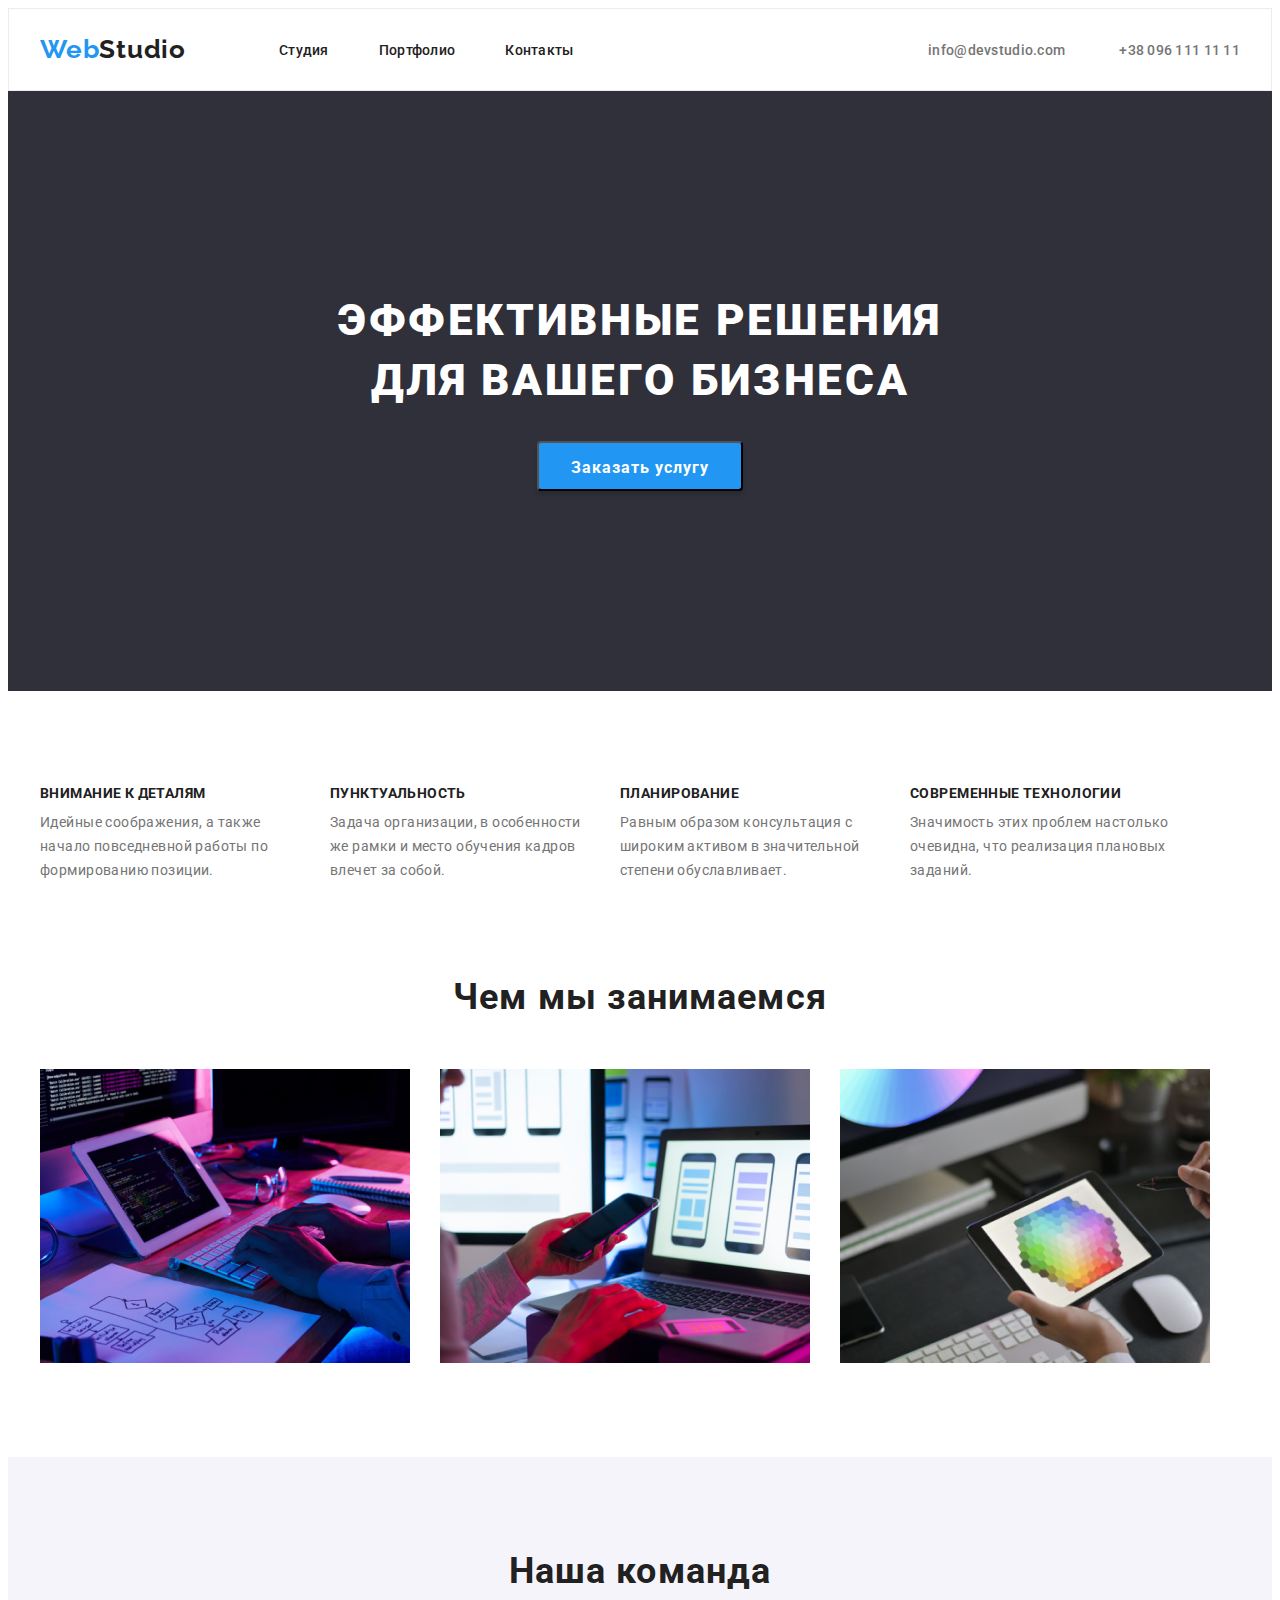
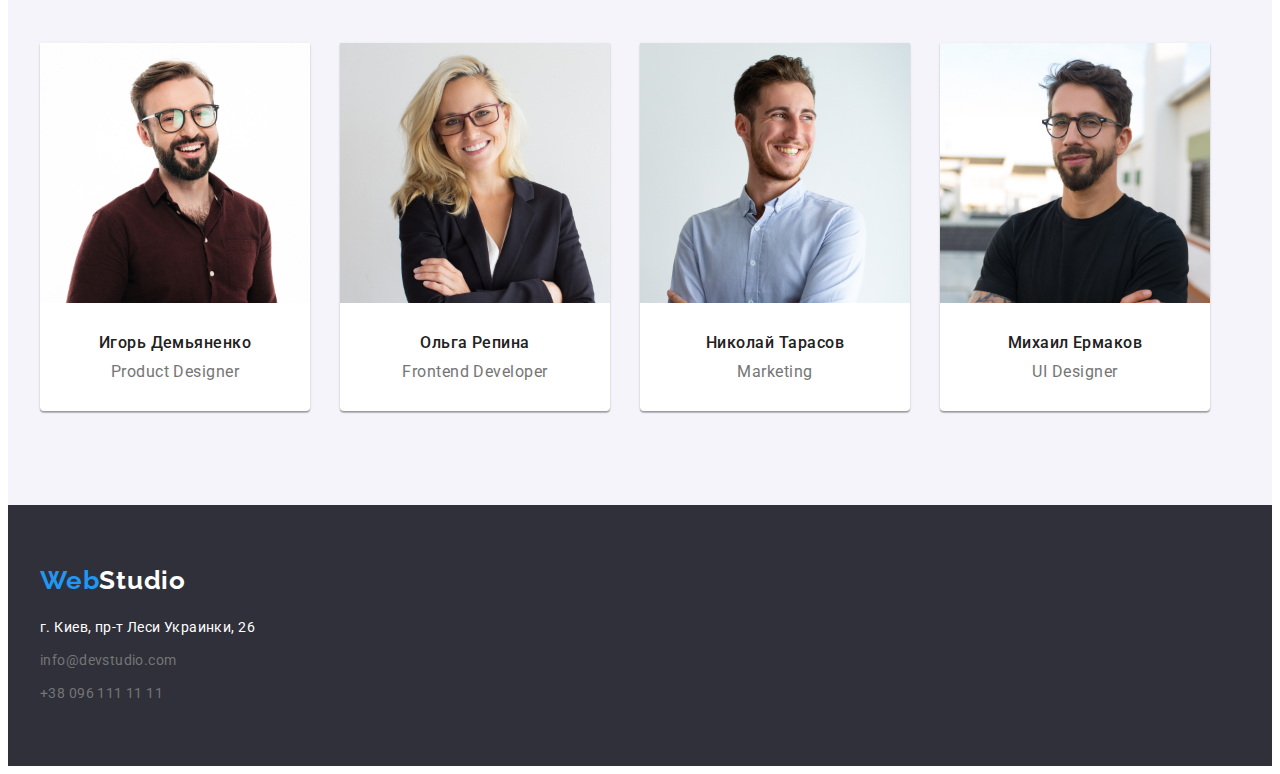
==== index.html @ 52b44a9b "hw-04" ====
<!DOCTYPE html>
<html lang="ru">

<head>
    <meta charset="UTF-8" />
    <meta name="viewport" content="width=device-width, initial-scale=1.0" />
    <title>Document</title>
    <link rel="preconnect" href="https://fonts.gstatic.com" />
    <link
        href="https://fonts.googleapis.com/css2?family=Raleway:wght@700&family=Roboto:wght@400;500;700;900&display=swap"
        rel="stylesheet" />
    <link rel="stylesheet" href="https://cdnjs.cloudflare.com/ajax/libs/modern-normalize/1.0.0/modern-normalize.min.css"
        integrity="sha512-ISS7cAi1PEhQ8jnbJpJZMd29NlhNj4AWYyLOSp2CE/CsHxTCu+r+t0D2yoJudVrd0/8fTVPUVDzY5Tvli75u/g=="
        crossorigin="anonymous" />
    <link rel="stylesheet" href="./css/style.css" />
</head>

<body>
    <header class="header">
        <div class="container">
            <nav class="navigation">
                <a class="logo link" href="./index.html"><span class="logo-item">Web</span>Studio</a>

                <ul class="navigation-list list">
                    <li class="navigation-list-item">
                        <a class="navigation-list-link link" href="index.html">Студия</a>
                    </li>
                    <li class="navigation-list-item">
                        <a class="navigation-list-link link" href="portfolio.html">Портфолио</a>
                    </li>
                    <li class="navigation-list-item">
                        <a class="navigation-list-link link" href="#">Кoнтакты</a>
                    </li>
                </ul>
            </nav>

            <address class="address">
                <a class="contact-info link" href="mailto:info@devstudio.com">info@devstudio.com</a>
                <a class="contact-info link" href="tel:+380961111111">+38 096 111 11 11</a>
            </address>
        </div>
    </header>

    <main>
        <section class="title-page">
            <div class="container">
                <div class="title">
                    <h1 class="home-page">Эффективные решения для вашего бизнеса</h1>
                    <button class="button-title" type="button">Заказать услугу</button>
                </div>
            </div>  
        </section>

        <section class="about">
            <div class="container">
                    <ul class="about-list list">
                        <li class="about-list-item">
                            <h3 class="about-list-item-title">Внимание к деталям</h3>
                            <p class="about-list-item-text">
                                Идейные соображения, а также начало повседневной работы по
                                формированию позиции.
                            </p>
                        </li>
                        <li class="about-list-item">
                            <h3 class="about-list-item-title">Пунктуальность</h3>
                            <p class="about-list-item-text">
                                Задача организации, в особенности же рамки и место обучения
                                кадров влечет за собой.
                            </p>
                        </li>
                        <li class="about-list-item">
                            <h3 class="about-list-item-title">Планирование</h3>
                            <p class="about-list-item-text">
                                Равным образом консультация с широким активом в значительной
                                степени обуславливает.
                            </p>
                        </li>
                        <li class="about-list-item">
                            <h3 class="about-list-item-title">Современные технологии</h3>
                            <p class="about-list-item-text">
                                Значимость этих проблем настолько очевидна, что реализация
                                плановых заданий.
                            </p>
                        </li>
                    </ul>
            </div>
        </section>

        <section class="about-img-container section">
            <div class="container">
                <h2 class="about-title">Чем мы занимаемся</h2>
                <ul class="about-title-list list">
                    <li class="about-title-list-item">
                        <img class="about-img" src="images/img.png" alt="компьютеры" width="370" height="294" />
                    </li>
                    <li class="about-title-list-item">
                        <img class="about-img" src="images/img(1).png" alt="мобильные" width="370" height="294" />
                    </li>
                    <li class="about-title-list-item">
                        <img class="about-img" src="images/img(2).png" alt="планшеты" width="370" height="294" />
                    </li>
                </ul>
            </div>
        </section>

        <section class="command section">
            <div class="container">
            <h2 class="command-title">Наша команда</h2>

                <ul class="command-list list">
                    <li class="command-list-item">
                        <img class="command-img" src="images/img.jpg" alt="Игорь Демьяненко" width="270" height="260" />
                        <h3 class="command-list-title">Игорь Демьяненко</h3>
                        <p class="command-list-text">Product Designer</p>
                    </li>
                    <li class="command-list-item">
                        <img class="command-img" src="images/img(1).jpg" alt="Ольга Репина" width="270" height="260" />
                        <h3 class="command-list-title">Ольга Репина</h3>
                        <p class="command-list-text">Frontend Developer</p>
                    </li>
                    <li class="command-list-item">
                        <img class="command-img" src="images/img(2).jpg" alt="Николай Тарасов" width="270"
                            height="260" />
                        <h3 class="command-list-title">Николай Тарасов</h3>
                        <p class="command-list-text">Marketing</p>
                    </li>
                    <li class="command-list-item">
                        <img class="command-img" src="images/img(3).jpg" alt="Михаил Ермаков" width="270"
                            height="260" />
                        <h3 class="command-list-title">Михаил Ермаков</h3>
                        <p class="command-list-text">UI Designer</p>
                    </li>
                </ul>
            </div>
        </section>
    </main>

    <footer class="footer footer-section">
        <div class="container">
            <a class="logo link" href="./index.html"><span class="logo-item">Web</span><span
            class="logo-item-white">Studio</span></a>

            <ul class="footer-list list">
                <li class="footer-list-item">
                    <a class="footer-list-link link" href="#"><span class="footer-address">г. Киев, пр-т Леси Украинки, 26</span></a>
                </li>
                <li class="footer-list-item">
                    <a class="footer-list-link link" href="mailto:info@devstudio.com">info@devstudio.com</a>
                </li>
                <li class="footer-list-item">
                    <a class="footer-list-link link" href="tel:+380961111111">+38 096 111 11 11</a>
                </li>
            </ul>
        </div>
    </footer>
</body>

</html>
---- css/style.css ----
:root {
  --main-font: "Roboto", sans-serif;
  --secondary-font: "Raleway", sans-serif;

  --accent-color-white: #ffffff;
  --accent-color-black: #212121;
  --accent-color-blue: #2196f3;
  --accent-color-grey: #757575;
}

body {
  font-family: var(--main-font);
}

.address {
  font-style: normal;
}

.list {
  list-style: none;
}

.link {
  text-decoration: none;
}

h1,
h2,
h3,
h4,
h5,
h6 {
  margin: 0;
}

ul,
ol {
  margin: 0;
  padding: 0;
}

p {
  margin: 0;
}

img {
  display: block;
}

.container {
  width: 1200px;
  padding: 0 15px;
  margin: 0 auto;
}

.section {
  padding: 94px 0;
}

/* ============== HEADER  ========================== */
.header {
  padding-top: 25px;
  padding-bottom: 25px;
  border: 1px solid #ececec;
}
.header .container {
  display: flex;
  align-items: center;
}

.navigation {
  display: flex;
  align-items: center;
}

.navigation-list {
  display: flex;
}

.header .logo {
  margin-right: 93px;
}

.header .address {
  margin-left: auto;
}

.contact-info:not(:first-child) {
  margin-left: 50px;
}

.logo {
  font-family: var(--secondary-font);
  font-weight: bold;
  font-size: 26px;
  line-height: 1.192;
  letter-spacing: 0.03em;
  color: var(--accent-color-black);
}

.logo-item {
  color: var(--accent-color-blue);
}

.navigation-list-item:not(:last-child) {
  margin-right: 50px;
}

.navigation-list-link {
  font-weight: 500;
  font-size: 14px;
  line-height: 1.142;
  letter-spacing: 0.02em;
  color: var(--accent-color-black);
}

.navigation-list .activ {
  color: var(--accent-color-blue);
}

.navigation-list-link:hover,
.navigation-list-link:focus,
.contact-info:hover,
.contact-info:focus {
  color: var(--accent-color-blue);
}

.contact-info {
  font-weight: 500;
  font-size: 14px;
  line-height: 1.142;
  letter-spacing: 0.02em;
  color: var(--accent-color-grey);
}

/* ========== HERO  ============= */

.title-page {
  background-color: #2f303a;
  padding: 200px 0 200px 0;
}

.title{
  display: flex;
    flex-direction: column;
    align-items: center;
}

.home-page {
  font-weight: 900;
  font-size: 44px;
  line-height: 1.363;
  text-align: center;
  letter-spacing: 0.06em;
  text-transform: uppercase;
  color: var(--accent-color-white);
  margin-bottom: 30px;
  width: 700px;
}

.button-title {
  font-family: "Roboto", sans-serif;
  font-weight: bold;
  font-size: 16px;
  line-height: 1.875;
  letter-spacing: 0.06em;
  color: var(--accent-color-white);
  background: var(--accent-color-blue);
  min-width: 200px;
  height: 50px;
  border-radius: 4px;
  box-shadow: 0px 4px 4px rgba(0, 0, 0, 0.15);
  cursor: pointer;
  padding: 10px 32px;
}

/* =========== ABOUT =================== */

.about{
  padding-top: 94px;
}

.about .container {
  display: flex;
  flex-direction: column;
}

.about-list {
  display: flex;
  align-items: center;
}

.about-list-item:not(:last-child) {
  margin-right: 30px;
}

.about-list-item-title {
  font-weight: bold;
  font-size: 14px;
  line-height: 1.142;
  letter-spacing: 0.03em;
  text-transform: uppercase;
  color: var(--accent-color-black);
  padding-bottom: 10px;
}

.about-list-item-text {
  font-weight: normal;
  font-size: 14px;
  line-height: 1.714;
  letter-spacing: 0.03em;
  color: var(--accent-color-grey);
  width: 260px;
}

.about-title,
.command-title {
  font-weight: bold;
  font-size: 36px;
  line-height: 1.166;
  text-align: center;
  letter-spacing: 0.03em;
  color: var(--accent-color-black);
  margin-bottom: 50px;
}

.about-title-list-item:not(:last-child) {
  margin-right: 30px;
}

.about-title-list {
  display: flex;
}

/* ===================== COMMAND ================== */

.command {
  display: flex;
  align-items: center;
  flex-direction: column;
  background: #f5f4fa;
}

.command-list {
  display: flex;
}

.command-list-item:not(:last-child) {
  margin-right: 30px;
}

.command-list-title {
  font-weight: 500;
  font-size: 16px;
  line-height: 1.187;
  text-align: center;
  letter-spacing: 0.03em;
  color: var(--accent-color-black);
}

.command-list-item {
  box-shadow: 0px 1px 3px rgba(0, 0, 0, 0.12), 0px 1px 1px rgba(0, 0, 0, 0.14),
    0px 2px 1px rgba(0, 0, 0, 0.2);
  border-radius: 0px 0px 4px 4px;
  background-color: var(--accent-color-white);
}
.command-list-title {
  padding-top: 30px;
  margin-bottom: 10px;
}

.command-list-text {
  font-weight: normal;
  font-size: 16px;
  line-height: 1.187;
  text-align: center;
  letter-spacing: 0.03em;
  color: var(--accent-color-grey);
  padding-bottom: 30px;
}
/* ====================== FOOTER ============== */

.footer {
  background-color: #2f303a;
}

.footer-list-link {
  font-weight: normal;
  font-size: 14px;
  line-height: 1.714;
  letter-spacing: 0.03em;
  color: var(--accent-color-grey);
}

.footer-list {
  margin-top: 20px;
}

.footer-list-item:not(:last-child) {
  margin-bottom: 9px;
}

.logo-item-white {
  color: var(--accent-color-white);
}

.footer-section{
  padding-top: 60px;
  padding-bottom: 60px;
}

.footer-address{
  color: var(--accent-color-white);
}

/* =============== PORTFOLIO====================== */

.portfolio-list-btn {
  font-family: "Roboto", sans-serif;
  font-weight: 500;
  font-size: 16px;
  line-height: 1.625;
  text-align: center;
  letter-spacing: 0.03em;
  color: var(--accent-color-black);
  border-radius: 4px;
  background-color: #f5f4fa;
  border: 0;
  cursor: pointer;
  padding: 6px 22px;
}

.portfolio-list {
  display: flex;
  justify-content: center;
}

.portfolio-list-item:not(:last-child) {
  margin-right: 8px;
}

.portfolio-list-item {
  padding-bottom: 50px;
}

.portfolio-list-btn:hover,
.portfolio-list-btn:focus {
  color: var(--accent-color-white);
  background-color: var(--accent-color-blue);
}

.example-list {
  display: flex;
  flex-wrap: wrap;
  justify-content: space-between;
}

.example-title {
  font-weight: bold;
  font-size: 18px;
  line-height: 2;
  letter-spacing: 0.06em;
  color: var(--accent-color-black);
}

.example-text {
  font-weight: normal;
  font-size: 16px;
  line-height: 1.875;
  letter-spacing: 0.03em;
  color: var(--accent-color-grey);
}

.example-list-wrapper {
  padding: 20px 24px;
  border: 1px solid #eeeeee;
}
/* 
.example-list li:nth-last-child(-n+3){
  margin-bottom: 30px;
} */

.wrapper {
  margin-bottom: 30px;
}
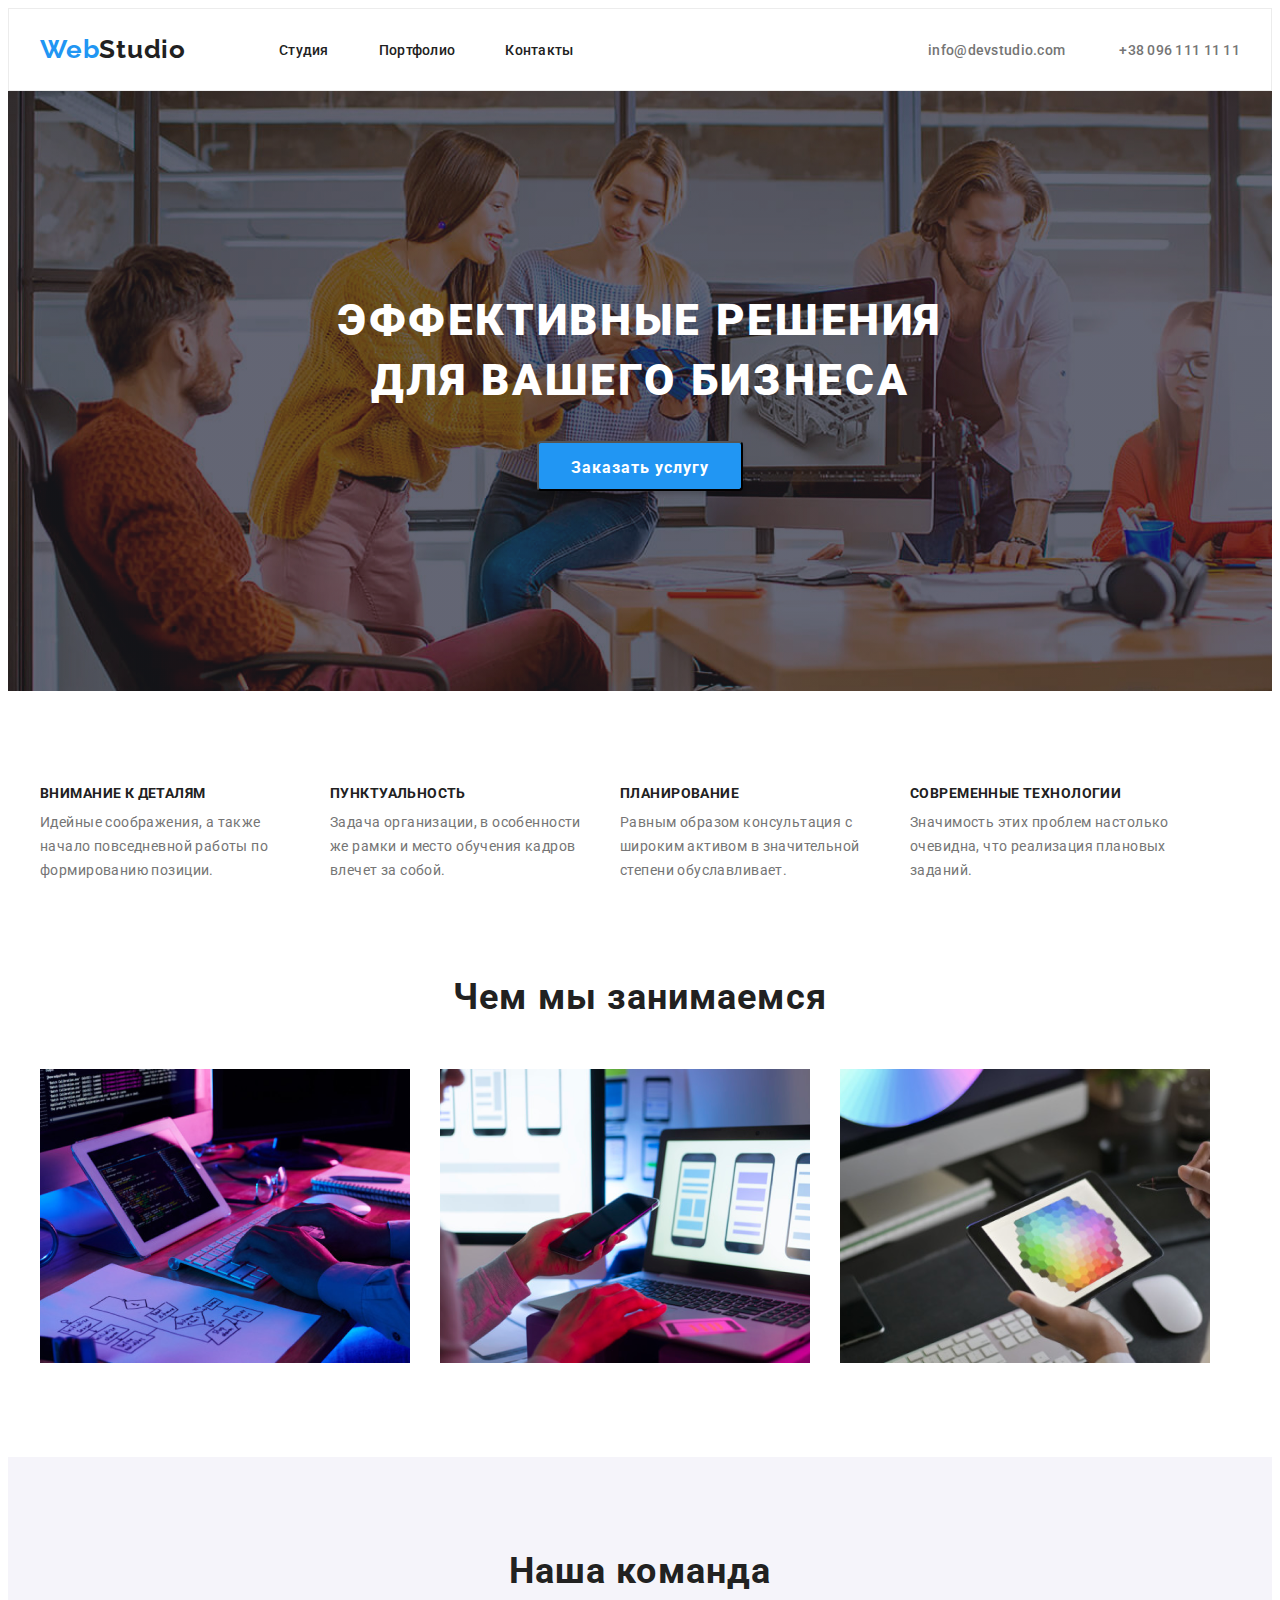
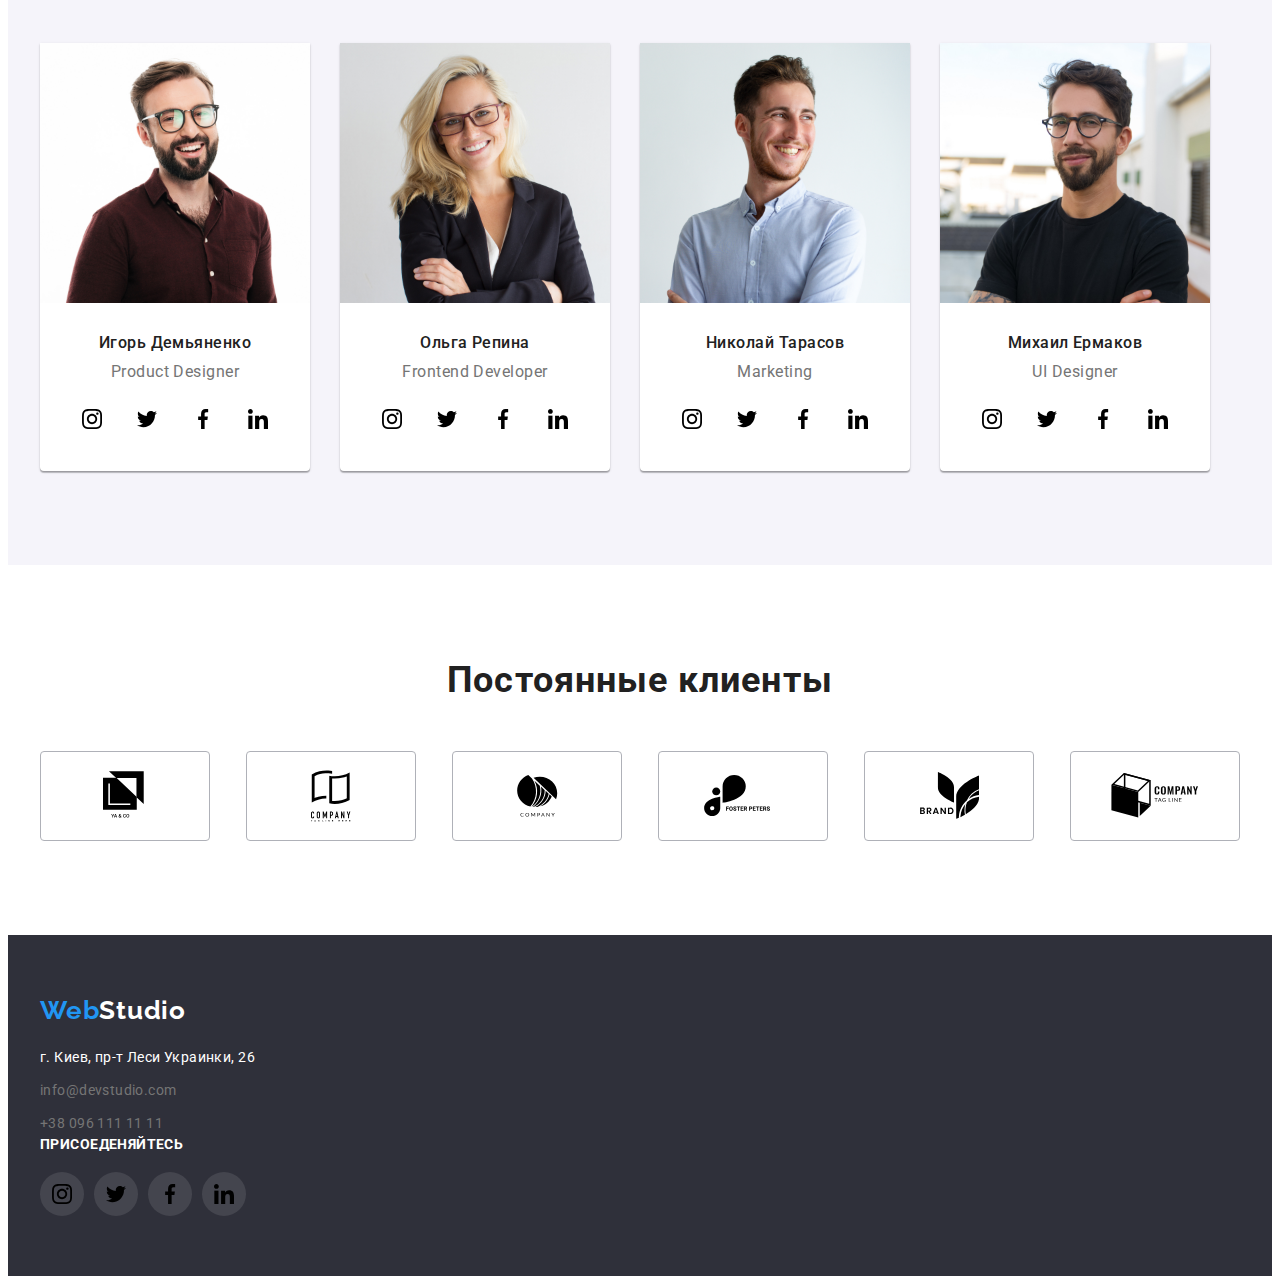
==== commit b705e071: "svg" ====
--- a/index.html
+++ b/index.html
@@ -1,158 +1,437 @@
 <!DOCTYPE html>
 <html lang="ru">
-
-<head>
+  <head>
     <meta charset="UTF-8" />
     <meta name="viewport" content="width=device-width, initial-scale=1.0" />
     <title>Document</title>
     <link rel="preconnect" href="https://fonts.gstatic.com" />
     <link
-        href="https://fonts.googleapis.com/css2?family=Raleway:wght@700&family=Roboto:wght@400;500;700;900&display=swap"
-        rel="stylesheet" />
-    <link rel="stylesheet" href="https://cdnjs.cloudflare.com/ajax/libs/modern-normalize/1.0.0/modern-normalize.min.css"
-        integrity="sha512-ISS7cAi1PEhQ8jnbJpJZMd29NlhNj4AWYyLOSp2CE/CsHxTCu+r+t0D2yoJudVrd0/8fTVPUVDzY5Tvli75u/g=="
-        crossorigin="anonymous" />
+      href="https://fonts.googleapis.com/css2?family=Raleway:wght@700&family=Roboto:wght@400;500;700;900&display=swap"
+      rel="stylesheet"
+    />
+    <link
+      rel="stylesheet"
+      href="https://cdnjs.cloudflare.com/ajax/libs/modern-normalize/1.0.0/modern-normalize.min.css"
+      integrity="sha512-ISS7cAi1PEhQ8jnbJpJZMd29NlhNj4AWYyLOSp2CE/CsHxTCu+r+t0D2yoJudVrd0/8fTVPUVDzY5Tvli75u/g=="
+      crossorigin="anonymous"
+    />
     <link rel="stylesheet" href="./css/style.css" />
-</head>
-
-<body>
+  </head>
+
+  <body>
     <header class="header">
+      <div class="container">
+        <nav class="navigation">
+          <a class="logo link" href="./index.html"
+            ><span class="logo-item">Web</span>Studio</a
+          >
+
+          <ul class="navigation-list list">
+            <li class="navigation-list-item">
+              <a class="navigation-list-link link" href="index.html">Студия</a>
+            </li>
+            <li class="navigation-list-item">
+              <a class="navigation-list-link link" href="portfolio.html"
+                >Портфолио</a
+              >
+            </li>
+            <li class="navigation-list-item">
+              <a class="navigation-list-link link" href="#">Кoнтакты</a>
+            </li>
+          </ul>
+        </nav>
+
+        <address class="address">
+          <a class="contact-info link" href="mailto:info@devstudio.com">
+            <!-- <svg class="contact-icon" width="16" height="12">
+                        <use href="./images/sprite.svg#icon-envelope"></use>
+                    </svg> -->
+            info@devstudio.com</a
+          >
+          <a class="contact-info link" href="tel:+380961111111">
+            <!-- <svg class="contact-icon" width="10" height="16">
+                        <use href="./images/sprite.svg#icon-smartphone"></use>
+                    </svg> -->
+            +38 096 111 11 11</a
+          >
+        </address>
+      </div>
+    </header>
+
+    <main>
+      <section class="title-page">
         <div class="container">
-            <nav class="navigation">
-                <a class="logo link" href="./index.html"><span class="logo-item">Web</span>Studio</a>
-
-                <ul class="navigation-list list">
-                    <li class="navigation-list-item">
-                        <a class="navigation-list-link link" href="index.html">Студия</a>
-                    </li>
-                    <li class="navigation-list-item">
-                        <a class="navigation-list-link link" href="portfolio.html">Портфолио</a>
-                    </li>
-                    <li class="navigation-list-item">
-                        <a class="navigation-list-link link" href="#">Кoнтакты</a>
-                    </li>
+          <div class="title">
+            <h1 class="home-page">Эффективные решения для вашего бизнеса</h1>
+            <button class="button-title" type="button">Заказать услугу</button>
+          </div>
+        </div>
+      </section>
+
+      <section class="about">
+        <div class="container">
+          <ul class="about-list list">
+            <li class="about-list-item">
+              <h3 class="about-list-item-title">Внимание к деталям</h3>
+              <p class="about-list-item-text">
+                Идейные соображения, а также начало повседневной работы по
+                формированию позиции.
+              </p>
+            </li>
+            <li class="about-list-item">
+              <h3 class="about-list-item-title">Пунктуальность</h3>
+              <p class="about-list-item-text">
+                Задача организации, в особенности же рамки и место обучения
+                кадров влечет за собой.
+              </p>
+            </li>
+            <li class="about-list-item">
+              <h3 class="about-list-item-title">Планирование</h3>
+              <p class="about-list-item-text">
+                Равным образом консультация с широким активом в значительной
+                степени обуславливает.
+              </p>
+            </li>
+            <li class="about-list-item">
+              <h3 class="about-list-item-title">Современные технологии</h3>
+              <p class="about-list-item-text">
+                Значимость этих проблем настолько очевидна, что реализация
+                плановых заданий.
+              </p>
+            </li>
+          </ul>
+        </div>
+      </section>
+
+      <section class="about-img-container section">
+        <div class="container">
+          <h2 class="about-title">Чем мы занимаемся</h2>
+          <ul class="about-title-list list">
+            <li class="about-title-list-item">
+              <img
+                class="about-img"
+                src="images/img.png"
+                alt="компьютеры"
+                width="370"
+                height="294"
+              />
+            </li>
+            <li class="about-title-list-item">
+              <img
+                class="about-img"
+                src="images/img(1).png"
+                alt="мобильные"
+                width="370"
+                height="294"
+              />
+            </li>
+            <li class="about-title-list-item">
+              <img
+                class="about-img"
+                src="images/img(2).png"
+                alt="планшеты"
+                width="370"
+                height="294"
+              />
+            </li>
+          </ul>
+        </div>
+      </section>
+
+      <section class="command section">
+        <div class="container">
+          <h2 class="command-title">Наша команда</h2>
+
+          <ul class="command-list list">
+            <li class="command-list-item">
+              <img
+                class="command-img"
+                src="images/img.jpg"
+                alt="Игорь Демьяненко"
+                width="270"
+                height="260"
+              />
+              <div class="command-wraper">
+                <h3 class="command-list-title">Игорь Демьяненко</h3>
+                <p class="command-list-text">Product Designer</p>
+                <ul class="social-list list">
+                  <li class="social-list-item">
+                    <a class="social-list-link" href="">
+                      <svg class="social-list-icon">
+                        <use href="./images/sprite.svg#icon-instagram"></use>
+                      </svg>
+                    </a>
+                  </li>
+                  <li class="social-list-item">
+                    <a class="social-list-link" href="">
+                      <svg class="social-list-icon">
+                        <use href="./images/sprite.svg#icon-twitter"></use>
+                      </svg>
+                    </a>
+                  </li>
+                  <li class="social-list-item">
+                    <a class="social-list-link" href="">
+                      <svg class="social-list-icon">
+                        <use href="./images/sprite.svg#icon-facebook"></use>
+                      </svg>
+                    </a>
+                  </li>
+                  <li class="social-list-item">
+                    <a class="social-list-link" href="">
+                      <svg class="social-list-icon">
+                        <use href="./images/sprite.svg#icon-linkedin"></use>
+                      </svg>
+                    </a>
+                  </li>
                 </ul>
-            </nav>
-
-            <address class="address">
-                <a class="contact-info link" href="mailto:info@devstudio.com">info@devstudio.com</a>
-                <a class="contact-info link" href="tel:+380961111111">+38 096 111 11 11</a>
-            </address>
-        </div>
-    </header>
-
-    <main>
-        <section class="title-page">
-            <div class="container">
-                <div class="title">
-                    <h1 class="home-page">Эффективные решения для вашего бизнеса</h1>
-                    <button class="button-title" type="button">Заказать услугу</button>
-                </div>
-            </div>  
-        </section>
-
-        <section class="about">
-            <div class="container">
-                    <ul class="about-list list">
-                        <li class="about-list-item">
-                            <h3 class="about-list-item-title">Внимание к деталям</h3>
-                            <p class="about-list-item-text">
-                                Идейные соображения, а также начало повседневной работы по
-                                формированию позиции.
-                            </p>
-                        </li>
-                        <li class="about-list-item">
-                            <h3 class="about-list-item-title">Пунктуальность</h3>
-                            <p class="about-list-item-text">
-                                Задача организации, в особенности же рамки и место обучения
-                                кадров влечет за собой.
-                            </p>
-                        </li>
-                        <li class="about-list-item">
-                            <h3 class="about-list-item-title">Планирование</h3>
-                            <p class="about-list-item-text">
-                                Равным образом консультация с широким активом в значительной
-                                степени обуславливает.
-                            </p>
-                        </li>
-                        <li class="about-list-item">
-                            <h3 class="about-list-item-title">Современные технологии</h3>
-                            <p class="about-list-item-text">
-                                Значимость этих проблем настолько очевидна, что реализация
-                                плановых заданий.
-                            </p>
-                        </li>
-                    </ul>
-            </div>
-        </section>
-
-        <section class="about-img-container section">
-            <div class="container">
-                <h2 class="about-title">Чем мы занимаемся</h2>
-                <ul class="about-title-list list">
-                    <li class="about-title-list-item">
-                        <img class="about-img" src="images/img.png" alt="компьютеры" width="370" height="294" />
-                    </li>
-                    <li class="about-title-list-item">
-                        <img class="about-img" src="images/img(1).png" alt="мобильные" width="370" height="294" />
-                    </li>
-                    <li class="about-title-list-item">
-                        <img class="about-img" src="images/img(2).png" alt="планшеты" width="370" height="294" />
-                    </li>
+              </div>
+            </li>
+            <li class="command-list-item">
+              <img
+                class="command-img"
+                src="images/img(1).jpg"
+                alt="Ольга Репина"
+                width="270"
+                height="260"
+              />
+              <div class="command-wraper">
+                <h3 class="command-list-title">Ольга Репина</h3>
+                <p class="command-list-text">Frontend Developer</p>
+                <ul class="social-list list">
+                  <li class="social-list-item">
+                    <a class="social-list-link" href="">
+                      <svg class="social-list-icon">
+                        <use href="./images/sprite.svg#icon-instagram"></use>
+                      </svg>
+                    </a>
+                  </li>
+                  <li class="social-list-item">
+                    <a class="social-list-link" href="">
+                      <svg class="social-list-icon">
+                        <use href="./images/sprite.svg#icon-twitter"></use>
+                      </svg>
+                    </a>
+                  </li>
+                  <li class="social-list-item">
+                    <a class="social-list-link" href="">
+                      <svg class="social-list-icon">
+                        <use href="./images/sprite.svg#icon-facebook"></use>
+                      </svg>
+                    </a>
+                  </li>
+                  <li class="social-list-item">
+                    <a class="social-list-link" href="">
+                      <svg class="social-list-icon">
+                        <use href="./images/sprite.svg#icon-linkedin"></use>
+                      </svg>
+                    </a>
+                  </li>
                 </ul>
-            </div>
-        </section>
-
-        <section class="command section">
-            <div class="container">
-            <h2 class="command-title">Наша команда</h2>
-
-                <ul class="command-list list">
-                    <li class="command-list-item">
-                        <img class="command-img" src="images/img.jpg" alt="Игорь Демьяненко" width="270" height="260" />
-                        <h3 class="command-list-title">Игорь Демьяненко</h3>
-                        <p class="command-list-text">Product Designer</p>
-                    </li>
-                    <li class="command-list-item">
-                        <img class="command-img" src="images/img(1).jpg" alt="Ольга Репина" width="270" height="260" />
-                        <h3 class="command-list-title">Ольга Репина</h3>
-                        <p class="command-list-text">Frontend Developer</p>
-                    </li>
-                    <li class="command-list-item">
-                        <img class="command-img" src="images/img(2).jpg" alt="Николай Тарасов" width="270"
-                            height="260" />
-                        <h3 class="command-list-title">Николай Тарасов</h3>
-                        <p class="command-list-text">Marketing</p>
-                    </li>
-                    <li class="command-list-item">
-                        <img class="command-img" src="images/img(3).jpg" alt="Михаил Ермаков" width="270"
-                            height="260" />
-                        <h3 class="command-list-title">Михаил Ермаков</h3>
-                        <p class="command-list-text">UI Designer</p>
-                    </li>
+              </div>
+            </li>
+            <li class="command-list-item">
+              <img
+                class="command-img"
+                src="images/img(2).jpg"
+                alt="Николай Тарасов"
+                width="270"
+                height="260"
+              />
+              <div class="command-wraper">
+                <h3 class="command-list-title">Николай Тарасов</h3>
+                <p class="command-list-text">Marketing</p>
+                <ul class="social-list list">
+                  <li class="social-list-item">
+                    <a class="social-list-link" href="">
+                      <svg class="social-list-icon">
+                        <use href="./images/sprite.svg#icon-instagram"></use>
+                      </svg>
+                    </a>
+                  </li>
+                  <li class="social-list-item">
+                    <a class="social-list-link" href="">
+                      <svg class="social-list-icon">
+                        <use href="./images/sprite.svg#icon-twitter"></use>
+                      </svg>
+                    </a>
+                  </li>
+                  <li class="social-list-item">
+                    <a class="social-list-link" href="">
+                      <svg class="social-list-icon">
+                        <use href="./images/sprite.svg#icon-facebook"></use>
+                      </svg>
+                    </a>
+                  </li>
+                  <li class="social-list-item">
+                    <a class="social-list-link" href="">
+                      <svg class="social-list-icon">
+                        <use href="./images/sprite.svg#icon-linkedin"></use>
+                      </svg>
+                    </a>
+                  </li>
                 </ul>
-            </div>
-        </section>
+              </div>
+            </li>
+            <li class="command-list-item">
+              <img
+                class="command-img"
+                src="images/img(3).jpg"
+                alt="Михаил Ермаков"
+                width="270"
+                height="260"
+              />
+              <div class="command-wraper">
+                <h3 class="command-list-title">Михаил Ермаков</h3>
+                <p class="command-list-text">UI Designer</p>
+                <ul class="social-list list">
+                  <li class="social-list-item">
+                    <a class="social-list-link" href="">
+                      <svg class="social-list-icon">
+                        <use href="./images/sprite.svg#icon-instagram"></use>
+                      </svg>
+                    </a>
+                  </li>
+                  <li class="social-list-item">
+                    <a class="social-list-link" href="">
+                      <svg class="social-list-icon">
+                        <use href="./images/sprite.svg#icon-twitter"></use>
+                      </svg>
+                    </a>
+                  </li>
+                  <li class="social-list-item">
+                    <a class="social-list-link" href="">
+                      <svg class="social-list-icon">
+                        <use href="./images/sprite.svg#icon-facebook"></use>
+                      </svg>
+                    </a>
+                  </li>
+                  <li class="social-list-item">
+                    <a class="social-list-link" href="">
+                      <svg class="social-list-icon">
+                        <use href="./images/sprite.svg#icon-linkedin"></use>
+                      </svg>
+                    </a>
+                  </li>
+                </ul>
+              </div>
+            </li>
+          </ul>
+        </div>
+      </section>
+
+      <section class="clients section">
+        <div class="container">
+          <p class="clients-title">Постоянные клиенты</p>
+          <ul class="clients-list list">
+            <li class="clients-list-item">
+              <a class="clients-list-link" href="">
+                <svg class="clients-icon1 clients-icon">
+                  <use href="./images/sprite.svg#icon-logo1"></use>
+                </svg>
+              </a>
+            </li>
+            <li class="clients-list-item">
+              <a class="clients-list-link" href="">
+                <svg class="clients-icon2 clients-icon">
+                  <use href="./images/sprite.svg#icon-logo2"></use>
+                </svg>
+              </a>
+            </li>
+            <li class="clients-list-item">
+              <a class="clients-list-link" href="">
+                <svg class="clients-icon3 clients-icon">
+                  <use href="./images/sprite.svg#icon-logo3"></use>
+                </svg>
+              </a>
+            </li>
+            <li class="clients-list-item">
+              <a class="clients-list-link" href="">
+                <svg class="clients-icon4 clients-icon">
+                  <use href="./images/sprite.svg#icon-logo4"></use>
+                </svg>
+              </a>
+            </li>
+            <li class="clients-list-item">
+              <a class="clients-list-link" href="">
+                <svg class="clients-icon5 clients-icon">
+                  <use href="./images/sprite.svg#icon-logo5"></use>
+                </svg>
+              </a>
+            </li>
+            <li class="clients-list-item">
+              <a class="clients-list-link" href="">
+                <svg class="clients-icon6 clients-icon">
+                  <use href="./images/sprite.svg#icon-logo6"></use>
+                </svg>
+              </a>
+            </li>
+          </ul>
+        </div>
+      </section>
     </main>
 
     <footer class="footer footer-section">
-        <div class="container">
-            <a class="logo link" href="./index.html"><span class="logo-item">Web</span><span
-            class="logo-item-white">Studio</span></a>
-
-            <ul class="footer-list list">
-                <li class="footer-list-item">
-                    <a class="footer-list-link link" href="#"><span class="footer-address">г. Киев, пр-т Леси Украинки, 26</span></a>
-                </li>
-                <li class="footer-list-item">
-                    <a class="footer-list-link link" href="mailto:info@devstudio.com">info@devstudio.com</a>
-                </li>
-                <li class="footer-list-item">
-                    <a class="footer-list-link link" href="tel:+380961111111">+38 096 111 11 11</a>
-                </li>
-            </ul>
-        </div>
+      <div class="container">
+        <div class="footer-address-container">
+          <a class="logo link" href="./index.html"
+            ><span class="logo-item">Web</span
+            ><span class="logo-item-white">Studio</span></a
+          >
+
+          <ul class="footer-list list">
+            <li class="footer-list-item">
+              <a class="footer-list-link link" href="#"
+                ><span class="footer-address"
+                  >г. Киев, пр-т Леси Украинки, 26</span
+                ></a
+              >
+            </li>
+            <li class="footer-list-item">
+              <a class="footer-list-link link" href="mailto:info@devstudio.com"
+                >info@devstudio.com</a
+              >
+            </li>
+            <li class="footer-list-item">
+              <a class="footer-list-link link" href="tel:+380961111111"
+                >+38 096 111 11 11</a
+              >
+            </li>
+          </ul>
+        </div>
+        <div class="footer-social">
+          <p class="footer-social-text">Присоеденяйтесь</p>
+          <ul class="footer-social-list list">
+            <li class="footer-social-list-item">
+              <a class="footer-social-list-link" href="">
+                <svg class="footer-social-list-icon">
+                  <use href="./images/sprite.svg#icon-instagram"></use>
+                </svg>
+              </a>
+            </li>
+            <li class="footer-social-list-item">
+              <a class="footer-social-list-link" href="">
+                <svg class="footer-social-list-icon">
+                  <use href="./images/sprite.svg#icon-twitter"></use>
+                </svg>
+              </a>
+            </li>
+            <li class="footer-social-list-item">
+              <a class="footer-social-list-link" href="">
+                <svg class="footer-social-list-icon">
+                  <use href="./images/sprite.svg#icon-facebook"></use>
+                </svg>
+              </a>
+            </li>
+            <li class="footer-social-list-item">
+              <a class="footer-social-list-link" href="">
+                <svg class="footer-social-list-icon">
+                  <use href="./images/sprite.svg#icon-linkedin"></use>
+                </svg>
+              </a>
+            </li>
+          </ul>
+        </div>
+      </div>
     </footer>
-</body>
-
-</html>+  </body>
+</html>
--- a/css/style.css
+++ b/css/style.css
@@ -138,12 +138,19 @@
 .title-page {
   background-color: #2f303a;
   padding: 200px 0 200px 0;
-}
-
-.title{
-  display: flex;
-    flex-direction: column;
-    align-items: center;
+  background-image: linear-gradient(
+      rgba(47, 48, 58, 0.4),
+      rgba(47, 48, 58, 0.4)
+    ),
+    url("../images/Imglogo.jpg");
+  background-repeat: no-repeat;
+  background-size: cover;
+}
+
+.title {
+  display: flex;
+  flex-direction: column;
+  align-items: center;
 }
 
 .home-page {
@@ -176,7 +183,7 @@
 
 /* =========== ABOUT =================== */
 
-.about{
+.about {
   padding-top: 94px;
 }
 
@@ -264,8 +271,12 @@
   border-radius: 0px 0px 4px 4px;
   background-color: var(--accent-color-white);
 }
+
+.command-wraper {
+  padding: 30px;
+}
+
 .command-list-title {
-  padding-top: 30px;
   margin-bottom: 10px;
 }
 
@@ -276,8 +287,106 @@
   text-align: center;
   letter-spacing: 0.03em;
   color: var(--accent-color-grey);
-  padding-bottom: 30px;
-}
+  padding-bottom: 16px;
+}
+
+.social-list {
+  display: flex;
+  justify-content: space-between;
+}
+
+.social-list-link {
+  display: flex;
+  justify-content: center;
+  align-items: center;
+  width: 44px;
+  height: 44px;
+  border-radius: 50%;
+  background-color: #ffffff;
+}
+
+.social-list-item:not(:last-child) {
+  margin-right: 10px;
+}
+
+.social-list-link:hover,
+.social-list-link:focus {
+  background-color: #2196f3;
+}
+
+.social-list-link:hover .social-list-icon,
+.social-list-link:focus .social-list-icon {
+  fill: white;
+}
+
+.social-list-icon {
+  width: 20px;
+  height: 20px;
+}
+
+/* ========================= CLIENTS ==================== */
+
+.clients-list {
+  display: flex;
+  justify-content: space-between;
+}
+
+.clients-list-link {
+  display: flex;
+  justify-content: center;
+  align-items: center;
+  width: 170px;
+  height: 90px;
+  border: 1px solid #afb1b8;
+  box-sizing: border-box;
+  border-radius: 4px;
+}
+
+.clients-icon1 {
+  width: 45px;
+  height: 50px;
+}
+.clients-icon2 {
+  width: 40px;
+  height: 52px;
+}
+.clients-icon3 {
+  width: 41px;
+  height: 42px;
+}
+.clients-icon4 {
+  width: 79px;
+  height: 42px;
+}
+.clients-icon5 {
+  width: 59px;
+  height: 47px;
+}
+.clients-icon6 {
+  width: 88px;
+  height: 45px;
+}
+
+.clients-list-link:hover .clients-icon,
+.clients-list-link:focus .clients-icon {
+  fill: #2196f3;
+}
+
+.clients-list-link:hover,
+.clients-list-link:focus {
+  border: 1px solid #2196f3;
+}
+
+.clients-title {
+  font-weight: bold;
+  font-size: 36px;
+  line-height: 42px;
+  text-align: center;
+  letter-spacing: 0.03em;
+  color: #212121;
+  margin-bottom: 50px;
+}
+
 /* ====================== FOOTER ============== */
 
 .footer {
@@ -304,13 +413,56 @@
   color: var(--accent-color-white);
 }
 
-.footer-section{
+.footer-section {
   padding-top: 60px;
   padding-bottom: 60px;
 }
 
-.footer-address{
+.footer-address {
   color: var(--accent-color-white);
+}
+
+.footer-social-text {
+  font-weight: bold;
+  font-size: 14px;
+  line-height: 16px;
+  letter-spacing: 0.03em;
+  text-transform: uppercase;
+  color: #ffffff;
+  margin-bottom: 20px;
+}
+
+.footer-social-list {
+  display: flex;
+}
+
+.footer-social-list-link {
+  display: flex;
+  justify-content: center;
+  align-items: center;
+  width: 44px;
+  height: 44px;
+  border-radius: 50%;
+  background-color: rgba(255, 255, 255, 0.1);
+}
+
+.footer-social-list-item:not(:last-child) {
+  margin-right: 10px;
+}
+
+.footer-social-list-link:hover,
+.footer-social-list-link:focus {
+  background-color: #2196f3;
+}
+
+.footer-social-list-link:hover .footer-social-list-icon,
+.footer-social-list-link:focus .footer-social-list-icon {
+  fill: white;
+}
+
+.footer-social-list-icon {
+  width: 20px;
+  height: 20px;
 }
 
 /* =============== PORTFOLIO====================== */
@@ -375,10 +527,6 @@
   padding: 20px 24px;
   border: 1px solid #eeeeee;
 }
-/* 
-.example-list li:nth-last-child(-n+3){
-  margin-bottom: 30px;
-} */
 
 .wrapper {
   margin-bottom: 30px;
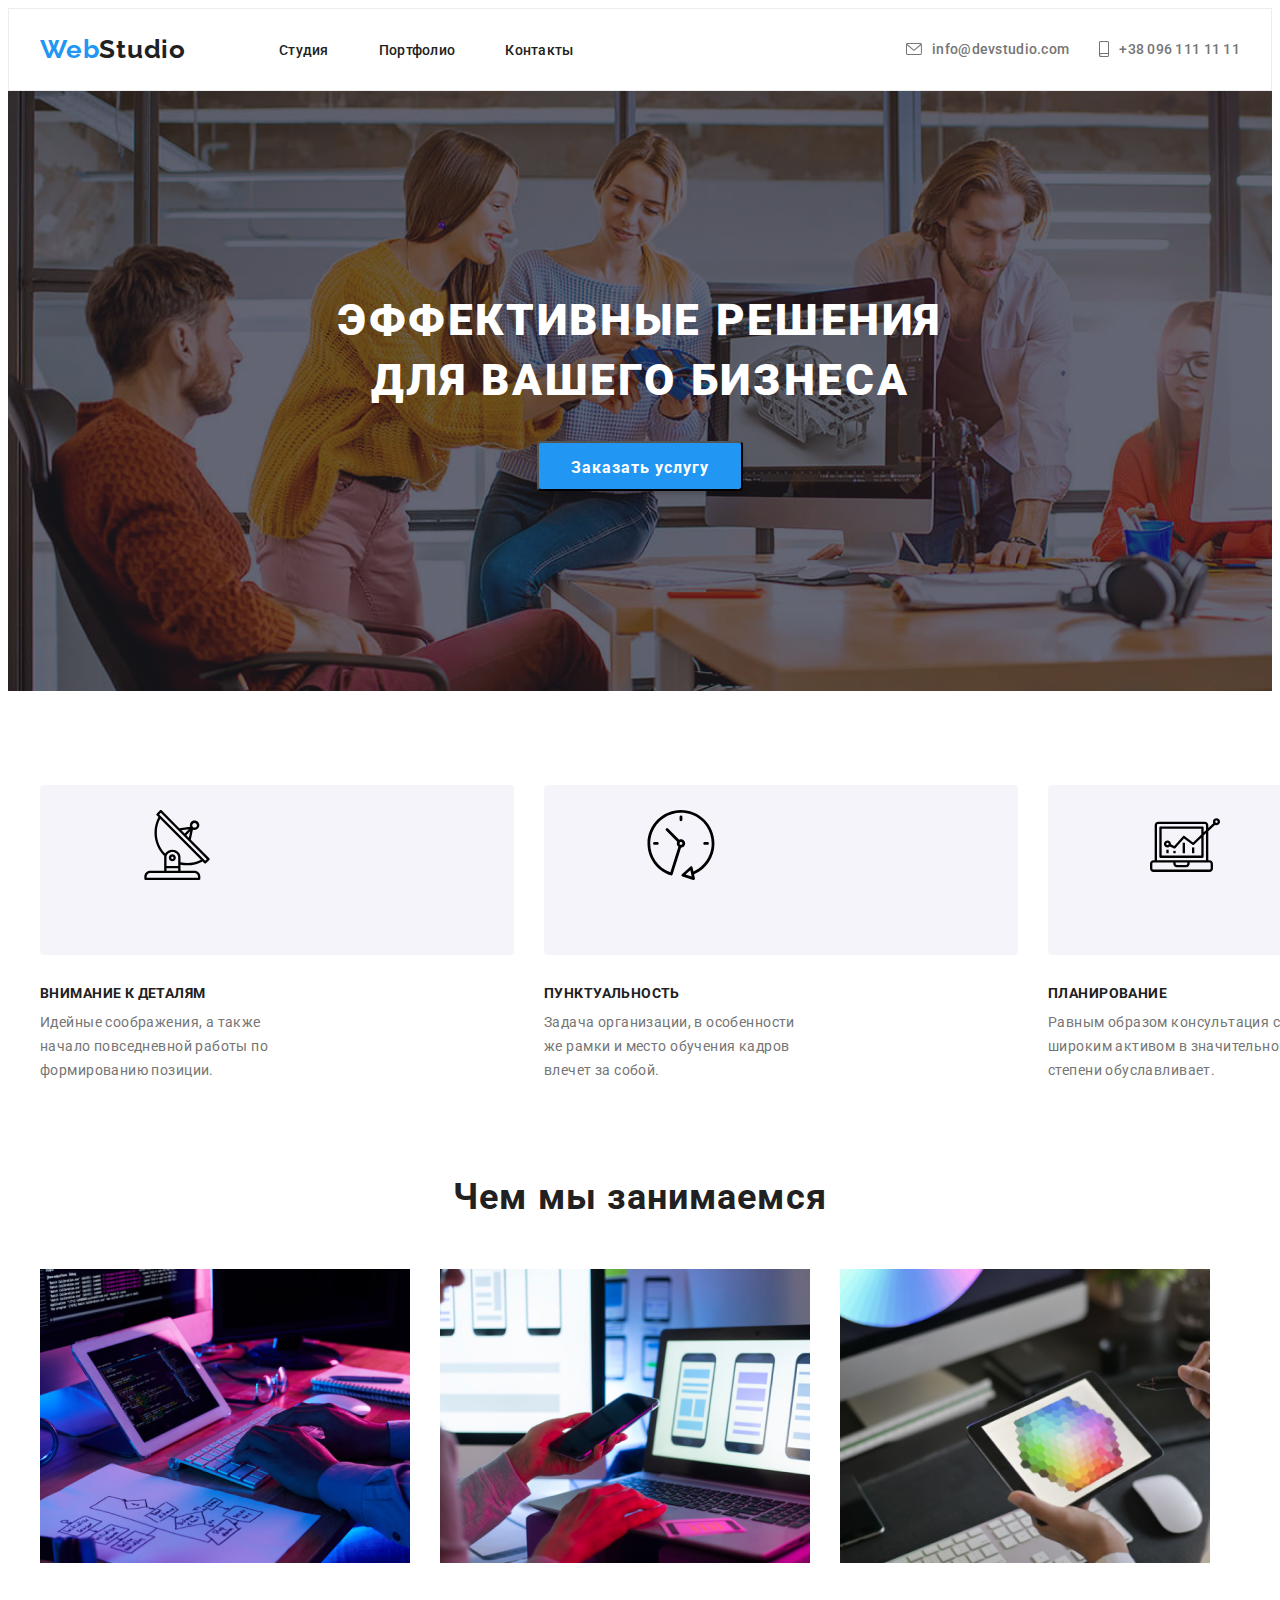
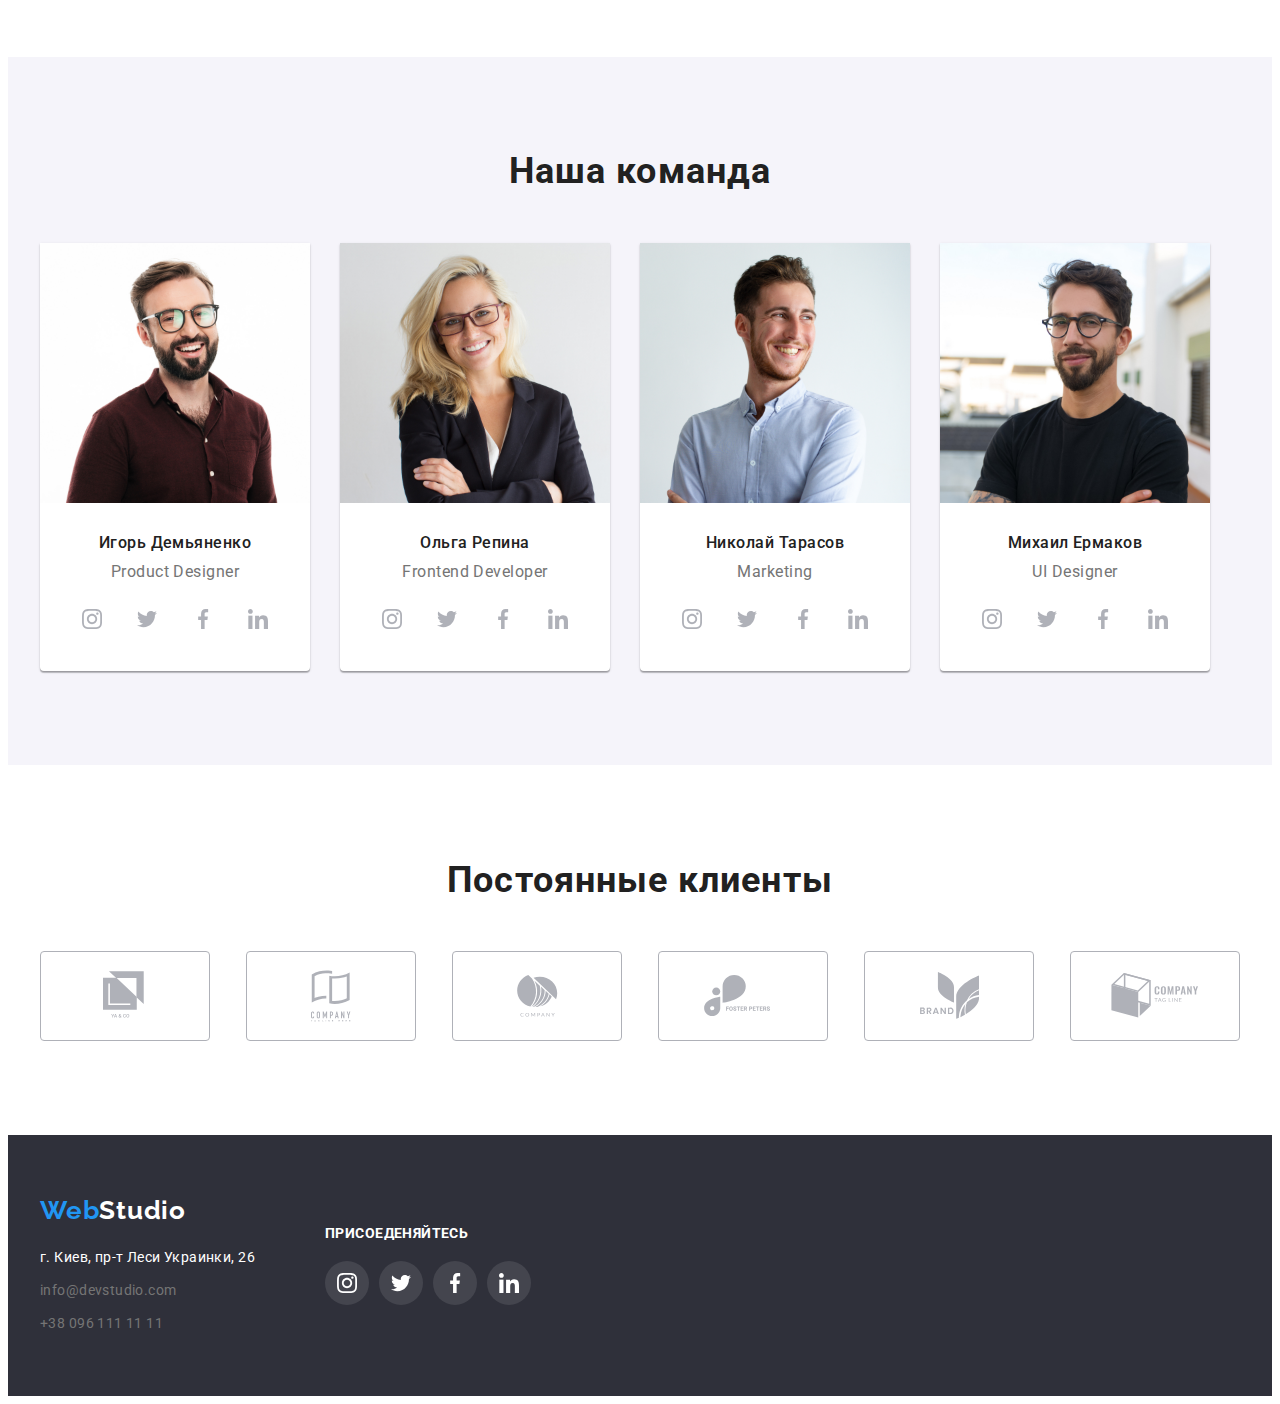
==== commit e493904f: "hw4" ====
--- a/index.html
+++ b/index.html
@@ -1,437 +1,401 @@
 <!DOCTYPE html>
 <html lang="ru">
-  <head>
-    <meta charset="UTF-8" />
-    <meta name="viewport" content="width=device-width, initial-scale=1.0" />
-    <title>Document</title>
-    <link rel="preconnect" href="https://fonts.gstatic.com" />
-    <link
-      href="https://fonts.googleapis.com/css2?family=Raleway:wght@700&family=Roboto:wght@400;500;700;900&display=swap"
-      rel="stylesheet"
-    />
-    <link
-      rel="stylesheet"
-      href="https://cdnjs.cloudflare.com/ajax/libs/modern-normalize/1.0.0/modern-normalize.min.css"
-      integrity="sha512-ISS7cAi1PEhQ8jnbJpJZMd29NlhNj4AWYyLOSp2CE/CsHxTCu+r+t0D2yoJudVrd0/8fTVPUVDzY5Tvli75u/g=="
-      crossorigin="anonymous"
-    />
-    <link rel="stylesheet" href="./css/style.css" />
-  </head>
-
-  <body>
-    <header class="header">
+
+<head>
+  <meta charset="UTF-8" />
+  <meta name="viewport" content="width=device-width, initial-scale=1.0" />
+  <title>Document</title>
+  <link rel="preconnect" href="https://fonts.gstatic.com" />
+  <link href="https://fonts.googleapis.com/css2?family=Raleway:wght@700&family=Roboto:wght@400;500;700;900&display=swap"
+    rel="stylesheet" />
+  <link rel="stylesheet" href="https://cdnjs.cloudflare.com/ajax/libs/modern-normalize/1.0.0/modern-normalize.min.css"
+    integrity="sha512-ISS7cAi1PEhQ8jnbJpJZMd29NlhNj4AWYyLOSp2CE/CsHxTCu+r+t0D2yoJudVrd0/8fTVPUVDzY5Tvli75u/g=="
+    crossorigin="anonymous" />
+  <link rel="stylesheet" href="./css/style.css" />
+</head>
+
+<body>
+  <header class="header">
+    <div class="container">
+      <nav class="navigation">
+        <a class="logo link" href="./index.html"><span class="logo-item">Web</span>Studio</a>
+
+        <ul class="navigation-list list">
+          <li class="navigation-list-item">
+            <a class="navigation-list-link link" href="index.html">Студия</a>
+          </li>
+          <li class="navigation-list-item">
+            <a class="navigation-list-link link" href="portfolio.html">Портфолио</a>
+          </li>
+          <li class="navigation-list-item">
+            <a class="navigation-list-link link" href="#">Кoнтакты</a>
+          </li>
+        </ul>
+      </nav>
+
+      <ul class="address list">
+        <li class="contact-info-item">
+          <a class="contact-info link" href="mailto:info@devstudio.com">
+            <svg class="contact-icon-mail">
+              <use href="./images/sprite.svg#icon-envelope"></use>
+            </svg>info@devstudio.com</a>
+        </li>
+        <li class="contact-info-item">
+          <a class="contact-info link" href="tel:+380961111111">
+            <svg class="contact-icon-tel" width="10" height="16">
+              <use href="./images/sprite.svg#icon-smartphone"></use>
+            </svg>
+            +38 096 111 11 11</a>
+        </li>
+      </ul>
+    </div>
+  </header>
+
+  <main>
+    <section class="title-page">
       <div class="container">
-        <nav class="navigation">
-          <a class="logo link" href="./index.html"
-            ><span class="logo-item">Web</span>Studio</a
-          >
-
-          <ul class="navigation-list list">
-            <li class="navigation-list-item">
-              <a class="navigation-list-link link" href="index.html">Студия</a>
-            </li>
-            <li class="navigation-list-item">
-              <a class="navigation-list-link link" href="portfolio.html"
-                >Портфолио</a
-              >
-            </li>
-            <li class="navigation-list-item">
-              <a class="navigation-list-link link" href="#">Кoнтакты</a>
-            </li>
-          </ul>
-        </nav>
-
-        <address class="address">
-          <a class="contact-info link" href="mailto:info@devstudio.com">
-            <!-- <svg class="contact-icon" width="16" height="12">
-                        <use href="./images/sprite.svg#icon-envelope"></use>
-                    </svg> -->
-            info@devstudio.com</a
-          >
-          <a class="contact-info link" href="tel:+380961111111">
-            <!-- <svg class="contact-icon" width="10" height="16">
-                        <use href="./images/sprite.svg#icon-smartphone"></use>
-                    </svg> -->
-            +38 096 111 11 11</a
-          >
-        </address>
-      </div>
-    </header>
-
-    <main>
-      <section class="title-page">
-        <div class="container">
-          <div class="title">
-            <h1 class="home-page">Эффективные решения для вашего бизнеса</h1>
-            <button class="button-title" type="button">Заказать услугу</button>
-          </div>
+        <div class="title">
+          <h1 class="home-page">Эффективные решения для вашего бизнеса</h1>
+          <button class="button-title" type="button">Заказать услугу</button>
         </div>
-      </section>
-
-      <section class="about">
-        <div class="container">
-          <ul class="about-list list">
-            <li class="about-list-item">
-              <h3 class="about-list-item-title">Внимание к деталям</h3>
-              <p class="about-list-item-text">
-                Идейные соображения, а также начало повседневной работы по
-                формированию позиции.
-              </p>
-            </li>
-            <li class="about-list-item">
-              <h3 class="about-list-item-title">Пунктуальность</h3>
-              <p class="about-list-item-text">
-                Задача организации, в особенности же рамки и место обучения
-                кадров влечет за собой.
-              </p>
-            </li>
-            <li class="about-list-item">
-              <h3 class="about-list-item-title">Планирование</h3>
-              <p class="about-list-item-text">
-                Равным образом консультация с широким активом в значительной
-                степени обуславливает.
-              </p>
-            </li>
-            <li class="about-list-item">
-              <h3 class="about-list-item-title">Современные технологии</h3>
-              <p class="about-list-item-text">
-                Значимость этих проблем настолько очевидна, что реализация
-                плановых заданий.
-              </p>
-            </li>
-          </ul>
-        </div>
-      </section>
-
-      <section class="about-img-container section">
-        <div class="container">
-          <h2 class="about-title">Чем мы занимаемся</h2>
-          <ul class="about-title-list list">
-            <li class="about-title-list-item">
-              <img
-                class="about-img"
-                src="images/img.png"
-                alt="компьютеры"
-                width="370"
-                height="294"
-              />
-            </li>
-            <li class="about-title-list-item">
-              <img
-                class="about-img"
-                src="images/img(1).png"
-                alt="мобильные"
-                width="370"
-                height="294"
-              />
-            </li>
-            <li class="about-title-list-item">
-              <img
-                class="about-img"
-                src="images/img(2).png"
-                alt="планшеты"
-                width="370"
-                height="294"
-              />
-            </li>
-          </ul>
-        </div>
-      </section>
-
-      <section class="command section">
-        <div class="container">
-          <h2 class="command-title">Наша команда</h2>
-
-          <ul class="command-list list">
-            <li class="command-list-item">
-              <img
-                class="command-img"
-                src="images/img.jpg"
-                alt="Игорь Демьяненко"
-                width="270"
-                height="260"
-              />
-              <div class="command-wraper">
-                <h3 class="command-list-title">Игорь Демьяненко</h3>
-                <p class="command-list-text">Product Designer</p>
-                <ul class="social-list list">
-                  <li class="social-list-item">
-                    <a class="social-list-link" href="">
-                      <svg class="social-list-icon">
-                        <use href="./images/sprite.svg#icon-instagram"></use>
-                      </svg>
-                    </a>
-                  </li>
-                  <li class="social-list-item">
-                    <a class="social-list-link" href="">
-                      <svg class="social-list-icon">
-                        <use href="./images/sprite.svg#icon-twitter"></use>
-                      </svg>
-                    </a>
-                  </li>
-                  <li class="social-list-item">
-                    <a class="social-list-link" href="">
-                      <svg class="social-list-icon">
-                        <use href="./images/sprite.svg#icon-facebook"></use>
-                      </svg>
-                    </a>
-                  </li>
-                  <li class="social-list-item">
-                    <a class="social-list-link" href="">
-                      <svg class="social-list-icon">
-                        <use href="./images/sprite.svg#icon-linkedin"></use>
-                      </svg>
-                    </a>
-                  </li>
-                </ul>
-              </div>
-            </li>
-            <li class="command-list-item">
-              <img
-                class="command-img"
-                src="images/img(1).jpg"
-                alt="Ольга Репина"
-                width="270"
-                height="260"
-              />
-              <div class="command-wraper">
-                <h3 class="command-list-title">Ольга Репина</h3>
-                <p class="command-list-text">Frontend Developer</p>
-                <ul class="social-list list">
-                  <li class="social-list-item">
-                    <a class="social-list-link" href="">
-                      <svg class="social-list-icon">
-                        <use href="./images/sprite.svg#icon-instagram"></use>
-                      </svg>
-                    </a>
-                  </li>
-                  <li class="social-list-item">
-                    <a class="social-list-link" href="">
-                      <svg class="social-list-icon">
-                        <use href="./images/sprite.svg#icon-twitter"></use>
-                      </svg>
-                    </a>
-                  </li>
-                  <li class="social-list-item">
-                    <a class="social-list-link" href="">
-                      <svg class="social-list-icon">
-                        <use href="./images/sprite.svg#icon-facebook"></use>
-                      </svg>
-                    </a>
-                  </li>
-                  <li class="social-list-item">
-                    <a class="social-list-link" href="">
-                      <svg class="social-list-icon">
-                        <use href="./images/sprite.svg#icon-linkedin"></use>
-                      </svg>
-                    </a>
-                  </li>
-                </ul>
-              </div>
-            </li>
-            <li class="command-list-item">
-              <img
-                class="command-img"
-                src="images/img(2).jpg"
-                alt="Николай Тарасов"
-                width="270"
-                height="260"
-              />
-              <div class="command-wraper">
-                <h3 class="command-list-title">Николай Тарасов</h3>
-                <p class="command-list-text">Marketing</p>
-                <ul class="social-list list">
-                  <li class="social-list-item">
-                    <a class="social-list-link" href="">
-                      <svg class="social-list-icon">
-                        <use href="./images/sprite.svg#icon-instagram"></use>
-                      </svg>
-                    </a>
-                  </li>
-                  <li class="social-list-item">
-                    <a class="social-list-link" href="">
-                      <svg class="social-list-icon">
-                        <use href="./images/sprite.svg#icon-twitter"></use>
-                      </svg>
-                    </a>
-                  </li>
-                  <li class="social-list-item">
-                    <a class="social-list-link" href="">
-                      <svg class="social-list-icon">
-                        <use href="./images/sprite.svg#icon-facebook"></use>
-                      </svg>
-                    </a>
-                  </li>
-                  <li class="social-list-item">
-                    <a class="social-list-link" href="">
-                      <svg class="social-list-icon">
-                        <use href="./images/sprite.svg#icon-linkedin"></use>
-                      </svg>
-                    </a>
-                  </li>
-                </ul>
-              </div>
-            </li>
-            <li class="command-list-item">
-              <img
-                class="command-img"
-                src="images/img(3).jpg"
-                alt="Михаил Ермаков"
-                width="270"
-                height="260"
-              />
-              <div class="command-wraper">
-                <h3 class="command-list-title">Михаил Ермаков</h3>
-                <p class="command-list-text">UI Designer</p>
-                <ul class="social-list list">
-                  <li class="social-list-item">
-                    <a class="social-list-link" href="">
-                      <svg class="social-list-icon">
-                        <use href="./images/sprite.svg#icon-instagram"></use>
-                      </svg>
-                    </a>
-                  </li>
-                  <li class="social-list-item">
-                    <a class="social-list-link" href="">
-                      <svg class="social-list-icon">
-                        <use href="./images/sprite.svg#icon-twitter"></use>
-                      </svg>
-                    </a>
-                  </li>
-                  <li class="social-list-item">
-                    <a class="social-list-link" href="">
-                      <svg class="social-list-icon">
-                        <use href="./images/sprite.svg#icon-facebook"></use>
-                      </svg>
-                    </a>
-                  </li>
-                  <li class="social-list-item">
-                    <a class="social-list-link" href="">
-                      <svg class="social-list-icon">
-                        <use href="./images/sprite.svg#icon-linkedin"></use>
-                      </svg>
-                    </a>
-                  </li>
-                </ul>
-              </div>
-            </li>
-          </ul>
-        </div>
-      </section>
-
-      <section class="clients section">
-        <div class="container">
-          <p class="clients-title">Постоянные клиенты</p>
-          <ul class="clients-list list">
-            <li class="clients-list-item">
-              <a class="clients-list-link" href="">
-                <svg class="clients-icon1 clients-icon">
-                  <use href="./images/sprite.svg#icon-logo1"></use>
-                </svg>
-              </a>
-            </li>
-            <li class="clients-list-item">
-              <a class="clients-list-link" href="">
-                <svg class="clients-icon2 clients-icon">
-                  <use href="./images/sprite.svg#icon-logo2"></use>
-                </svg>
-              </a>
-            </li>
-            <li class="clients-list-item">
-              <a class="clients-list-link" href="">
-                <svg class="clients-icon3 clients-icon">
-                  <use href="./images/sprite.svg#icon-logo3"></use>
-                </svg>
-              </a>
-            </li>
-            <li class="clients-list-item">
-              <a class="clients-list-link" href="">
-                <svg class="clients-icon4 clients-icon">
-                  <use href="./images/sprite.svg#icon-logo4"></use>
-                </svg>
-              </a>
-            </li>
-            <li class="clients-list-item">
-              <a class="clients-list-link" href="">
-                <svg class="clients-icon5 clients-icon">
-                  <use href="./images/sprite.svg#icon-logo5"></use>
-                </svg>
-              </a>
-            </li>
-            <li class="clients-list-item">
-              <a class="clients-list-link" href="">
-                <svg class="clients-icon6 clients-icon">
-                  <use href="./images/sprite.svg#icon-logo6"></use>
-                </svg>
-              </a>
-            </li>
-          </ul>
-        </div>
-      </section>
-    </main>
-
-    <footer class="footer footer-section">
+      </div>
+    </section>
+
+    <section class="about">
       <div class="container">
-        <div class="footer-address-container">
-          <a class="logo link" href="./index.html"
-            ><span class="logo-item">Web</span
-            ><span class="logo-item-white">Studio</span></a
-          >
-
-          <ul class="footer-list list">
-            <li class="footer-list-item">
-              <a class="footer-list-link link" href="#"
-                ><span class="footer-address"
-                  >г. Киев, пр-т Леси Украинки, 26</span
-                ></a
-              >
-            </li>
-            <li class="footer-list-item">
-              <a class="footer-list-link link" href="mailto:info@devstudio.com"
-                >info@devstudio.com</a
-              >
-            </li>
-            <li class="footer-list-item">
-              <a class="footer-list-link link" href="tel:+380961111111"
-                >+38 096 111 11 11</a
-              >
-            </li>
-          </ul>
-        </div>
-        <div class="footer-social">
-          <p class="footer-social-text">Присоеденяйтесь</p>
-          <ul class="footer-social-list list">
-            <li class="footer-social-list-item">
-              <a class="footer-social-list-link" href="">
-                <svg class="footer-social-list-icon">
-                  <use href="./images/sprite.svg#icon-instagram"></use>
-                </svg>
-              </a>
-            </li>
-            <li class="footer-social-list-item">
-              <a class="footer-social-list-link" href="">
-                <svg class="footer-social-list-icon">
-                  <use href="./images/sprite.svg#icon-twitter"></use>
-                </svg>
-              </a>
-            </li>
-            <li class="footer-social-list-item">
-              <a class="footer-social-list-link" href="">
-                <svg class="footer-social-list-icon">
-                  <use href="./images/sprite.svg#icon-facebook"></use>
-                </svg>
-              </a>
-            </li>
-            <li class="footer-social-list-item">
-              <a class="footer-social-list-link" href="">
-                <svg class="footer-social-list-icon">
-                  <use href="./images/sprite.svg#icon-linkedin"></use>
-                </svg>
-              </a>
-            </li>
-          </ul>
-        </div>
-      </div>
-    </footer>
-  </body>
-</html>
+        <ul class="about-list list">
+          <li class="about-list-item">
+            <div class="about-icon-container">
+              <svg class="about-icon">
+                <use href="./images/sprite.svg#icon-antenna">
+              </svg>
+            </div>
+            <h3 class="about-list-item-title">Внимание к деталям</h3>
+            <p class="about-list-item-text">
+              Идейные соображения, а также начало повседневной работы по
+              формированию позиции.
+            </p>
+          </li>
+          <li class="about-list-item">
+            <div class="about-icon-container">
+              <svg class="about-icon">
+                <use href="./images/sprite.svg#icon-clock">
+              </svg>
+            </div>
+            <h3 class="about-list-item-title">Пунктуальность</h3>
+            <p class="about-list-item-text">
+              Задача организации, в особенности же рамки и место обучения
+              кадров влечет за собой.
+            </p>
+          </li>
+          <li class="about-list-item">
+            <div class="about-icon-container">
+              <svg class="about-icon">
+                <use href="./images/sprite.svg#icon-diagram">
+              </svg>
+            </div>
+            <h3 class="about-list-item-title">Планирование</h3>
+            <p class="about-list-item-text">
+              Равным образом консультация с широким активом в значительной
+              степени обуславливает.
+            </p>
+          </li>
+          <li class="about-list-item">
+            <div class="about-icon-container">
+              <svg class="about-icon">
+                <use href="./images/sprite.svg#icon-astronaut">
+              </svg>
+            </div>
+            <h3 class="about-list-item-title">Современные технологии</h3>
+            <p class="about-list-item-text">
+              Значимость этих проблем настолько очевидна, что реализация
+              плановых заданий.
+            </p>
+          </li>
+        </ul>
+      </div>
+    </section>
+
+    <section class="about-img-container section">
+      <div class="container">
+        <h2 class="about-title">Чем мы занимаемся</h2>
+        <ul class="about-title-list list">
+          <li class="about-title-list-item">
+            <img class="about-img" src="images/img.png" alt="компьютеры" width="370" height="294" />
+          </li>
+          <li class="about-title-list-item">
+            <img class="about-img" src="images/img(1).png" alt="мобильные" width="370" height="294" />
+          </li>
+          <li class="about-title-list-item">
+            <img class="about-img" src="images/img(2).png" alt="планшеты" width="370" height="294" />
+          </li>
+        </ul>
+      </div>
+    </section>
+
+    <section class="command section">
+      <div class="container">
+        <h2 class="command-title">Наша команда</h2>
+
+        <ul class="command-list list">
+          <li class="command-list-item">
+            <img class="command-img" src="images/img.jpg" alt="Игорь Демьяненко" width="270" height="260" />
+            <div class="command-wraper">
+              <h3 class="command-list-title">Игорь Демьяненко</h3>
+              <p class="command-list-text">Product Designer</p>
+              <ul class="social-list list">
+                <li class="social-list-item">
+                  <a class="social-list-link" href="">
+                    <svg class="social-list-icon">
+                      <use href="./images/sprite.svg#icon-instagram"></use>
+                    </svg>
+                  </a>
+                </li>
+                <li class="social-list-item">
+                  <a class="social-list-link" href="">
+                    <svg class="social-list-icon">
+                      <use href="./images/sprite.svg#icon-twitter"></use>
+                    </svg>
+                  </a>
+                </li>
+                <li class="social-list-item">
+                  <a class="social-list-link" href="">
+                    <svg class="social-list-icon">
+                      <use href="./images/sprite.svg#icon-facebook"></use>
+                    </svg>
+                  </a>
+                </li>
+                <li class="social-list-item">
+                  <a class="social-list-link" href="">
+                    <svg class="social-list-icon">
+                      <use href="./images/sprite.svg#icon-linkedin"></use>
+                    </svg>
+                  </a>
+                </li>
+              </ul>
+            </div>
+          </li>
+          <li class="command-list-item">
+            <img class="command-img" src="images/img(1).jpg" alt="Ольга Репина" width="270" height="260" />
+            <div class="command-wraper">
+              <h3 class="command-list-title">Ольга Репина</h3>
+              <p class="command-list-text">Frontend Developer</p>
+              <ul class="social-list list">
+                <li class="social-list-item">
+                  <a class="social-list-link" href="">
+                    <svg class="social-list-icon">
+                      <use href="./images/sprite.svg#icon-instagram"></use>
+                    </svg>
+                  </a>
+                </li>
+                <li class="social-list-item">
+                  <a class="social-list-link" href="">
+                    <svg class="social-list-icon">
+                      <use href="./images/sprite.svg#icon-twitter"></use>
+                    </svg>
+                  </a>
+                </li>
+                <li class="social-list-item">
+                  <a class="social-list-link" href="">
+                    <svg class="social-list-icon">
+                      <use href="./images/sprite.svg#icon-facebook"></use>
+                    </svg>
+                  </a>
+                </li>
+                <li class="social-list-item">
+                  <a class="social-list-link" href="">
+                    <svg class="social-list-icon">
+                      <use href="./images/sprite.svg#icon-linkedin"></use>
+                    </svg>
+                  </a>
+                </li>
+              </ul>
+            </div>
+          </li>
+          <li class="command-list-item">
+            <img class="command-img" src="images/img(2).jpg" alt="Николай Тарасов" width="270" height="260" />
+            <div class="command-wraper">
+              <h3 class="command-list-title">Николай Тарасов</h3>
+              <p class="command-list-text">Marketing</p>
+              <ul class="social-list list">
+                <li class="social-list-item">
+                  <a class="social-list-link" href="">
+                    <svg class="social-list-icon">
+                      <use href="./images/sprite.svg#icon-instagram"></use>
+                    </svg>
+                  </a>
+                </li>
+                <li class="social-list-item">
+                  <a class="social-list-link" href="">
+                    <svg class="social-list-icon">
+                      <use href="./images/sprite.svg#icon-twitter"></use>
+                    </svg>
+                  </a>
+                </li>
+                <li class="social-list-item">
+                  <a class="social-list-link" href="">
+                    <svg class="social-list-icon">
+                      <use href="./images/sprite.svg#icon-facebook"></use>
+                    </svg>
+                  </a>
+                </li>
+                <li class="social-list-item">
+                  <a class="social-list-link" href="">
+                    <svg class="social-list-icon">
+                      <use href="./images/sprite.svg#icon-linkedin"></use>
+                    </svg>
+                  </a>
+                </li>
+              </ul>
+            </div>
+          </li>
+          <li class="command-list-item">
+            <img class="command-img" src="images/img(3).jpg" alt="Михаил Ермаков" width="270" height="260" />
+            <div class="command-wraper">
+              <h3 class="command-list-title">Михаил Ермаков</h3>
+              <p class="command-list-text">UI Designer</p>
+              <ul class="social-list list">
+                <li class="social-list-item">
+                  <a class="social-list-link" href="">
+                    <svg class="social-list-icon">
+                      <use href="./images/sprite.svg#icon-instagram"></use>
+                    </svg>
+                  </a>
+                </li>
+                <li class="social-list-item">
+                  <a class="social-list-link" href="">
+                    <svg class="social-list-icon">
+                      <use href="./images/sprite.svg#icon-twitter"></use>
+                    </svg>
+                  </a>
+                </li>
+                <li class="social-list-item">
+                  <a class="social-list-link" href="">
+                    <svg class="social-list-icon">
+                      <use href="./images/sprite.svg#icon-facebook"></use>
+                    </svg>
+                  </a>
+                </li>
+                <li class="social-list-item">
+                  <a class="social-list-link" href="">
+                    <svg class="social-list-icon">
+                      <use href="./images/sprite.svg#icon-linkedin"></use>
+                    </svg>
+                  </a>
+                </li>
+              </ul>
+            </div>
+          </li>
+        </ul>
+      </div>
+    </section>
+
+    <section class="clients section">
+      <div class="container">
+        <p class="clients-title">Постоянные клиенты</p>
+        <ul class="clients-list list">
+          <li class="clients-list-item">
+            <a class="clients-list-link" href="">
+              <svg class="clients-icon1 clients-icon">
+                <use href="./images/sprite.svg#icon-logo1"></use>
+              </svg>
+            </a>
+          </li>
+          <li class="clients-list-item">
+            <a class="clients-list-link" href="">
+              <svg class="clients-icon2 clients-icon">
+                <use href="./images/sprite.svg#icon-logo2"></use>
+              </svg>
+            </a>
+          </li>
+          <li class="clients-list-item">
+            <a class="clients-list-link" href="">
+              <svg class="clients-icon3 clients-icon">
+                <use href="./images/sprite.svg#icon-logo3"></use>
+              </svg>
+            </a>
+          </li>
+          <li class="clients-list-item">
+            <a class="clients-list-link" href="">
+              <svg class="clients-icon4 clients-icon">
+                <use href="./images/sprite.svg#icon-logo4"></use>
+              </svg>
+            </a>
+          </li>
+          <li class="clients-list-item">
+            <a class="clients-list-link" href="">
+              <svg class="clients-icon5 clients-icon">
+                <use href="./images/sprite.svg#icon-logo5"></use>
+              </svg>
+            </a>
+          </li>
+          <li class="clients-list-item">
+            <a class="clients-list-link" href="">
+              <svg class="clients-icon6 clients-icon">
+                <use href="./images/sprite.svg#icon-logo6"></use>
+              </svg>
+            </a>
+          </li>
+        </ul>
+      </div>
+    </section>
+  </main>
+
+  <footer class="footer footer-section">
+    <div class="container footer-container">
+      <div class="footer-address-container">
+        <a class="logo link" href="./index.html"><span class="logo-item">Web</span><span
+            class="logo-item-white">Studio</span></a>
+
+        <ul class="footer-list list">
+          <li class="footer-list-item">
+            <a class="footer-list-link link" href="#"><span class="footer-address">г. Киев, пр-т Леси Украинки,
+                26</span></a>
+          </li>
+          <li class="footer-list-item">
+            <a class="footer-list-link link" href="mailto:info@devstudio.com">info@devstudio.com</a>
+          </li>
+          <li class="footer-list-item">
+            <a class="footer-list-link link" href="tel:+380961111111">+38 096 111 11 11</a>
+          </li>
+        </ul>
+      </div>
+
+      <div class="footer-social-container">
+        <p class="footer-social-text">Присоеденяйтесь</p>
+        <ul class="footer-social-list list">
+          <li class="footer-social-list-item">
+            <a class="footer-social-list-link" href="">
+              <svg class="footer-social-list-icon">
+                <use href="./images/sprite.svg#icon-instagram"></use>
+              </svg>
+            </a>
+          </li>
+          <li class="footer-social-list-item">
+            <a class="footer-social-list-link" href="">
+              <svg class="footer-social-list-icon">
+                <use href="./images/sprite.svg#icon-twitter"></use>
+              </svg>
+            </a>
+          </li>
+          <li class="footer-social-list-item">
+            <a class="footer-social-list-link" href="">
+              <svg class="footer-social-list-icon">
+                <use href="./images/sprite.svg#icon-facebook"></use>
+              </svg>
+            </a>
+          </li>
+          <li class="footer-social-list-item">
+            <a class="footer-social-list-link" href="">
+              <svg class="footer-social-list-icon">
+                <use href="./images/sprite.svg#icon-linkedin"></use>
+              </svg>
+            </a>
+          </li>
+        </ul>
+      </div>
+    </div>
+  </footer>
+</body>
+
+</html>--- a/css/style.css
+++ b/css/style.css
@@ -131,6 +131,40 @@
   line-height: 1.142;
   letter-spacing: 0.02em;
   color: var(--accent-color-grey);
+  display: flex;
+  align-items: center;
+}
+
+.address {
+  display: flex;
+}
+
+.contact-info-item:not(:first-child) {
+  margin-left: 30px;
+}
+
+.contact-icon-mail {
+  width: 16px;
+  height: 12px;
+  margin-right: 10px;
+  fill: #757575;
+}
+
+.contact-icon-tel {
+  width: 10px;
+  height: 16px;
+  margin-right: 10px;
+  fill: #757575;
+}
+
+.contact-info:hover .contact-icon-mail,
+.contact-info:focus .contact-icon-mail {
+  fill: #2196f3;
+}
+
+.contact-info:hover .contact-icon-tel,
+.contact-info:focus .contact-icon-tel {
+  fill: #2196f3;
 }
 
 /* ========== HERO  ============= */
@@ -239,6 +273,20 @@
   display: flex;
 }
 
+.about-icon {
+  width: 70px;
+  height: 70px;
+}
+
+.about-icon-container {
+  width: 270px;
+  height: 120px;
+  background: #f5f4fa;
+  border-radius: 4px;
+  margin-bottom: 30px;
+  padding: 25px 102px;
+}
+
 /* ===================== COMMAND ================== */
 
 .command {
@@ -322,6 +370,7 @@
 .social-list-icon {
   width: 20px;
   height: 20px;
+  fill: #afb1b8;
 }
 
 /* ========================= CLIENTS ==================== */
@@ -367,6 +416,10 @@
   height: 45px;
 }
 
+.clients-icon {
+  fill: #afb1b8;
+}
+
 .clients-list-link:hover .clients-icon,
 .clients-list-link:focus .clients-icon {
   fill: #2196f3;
@@ -463,6 +516,18 @@
 .footer-social-list-icon {
   width: 20px;
   height: 20px;
+  fill: #ffffff;
+}
+
+.footer-container{
+  display: flex;
+  align-items: center;
+}
+
+.footer-social-container{
+  width: 206px;
+height: 80px;
+margin-left: 70px;
 }
 
 /* =============== PORTFOLIO====================== */
@@ -499,6 +564,7 @@
 .portfolio-list-btn:focus {
   color: var(--accent-color-white);
   background-color: var(--accent-color-blue);
+  box-shadow: 0px 3px 1px rgba(0, 0, 0, 0.1), 0px 1px 2px rgba(0, 0, 0, 0.08), 0px 2px 2px rgba(0, 0, 0, 0.12);
 }
 
 .example-list {
@@ -531,3 +597,9 @@
 .wrapper {
   margin-bottom: 30px;
 }
+
+.example-item:hover,
+.example-item:focus{
+  box-shadow: 0px 1px 1px rgba(0, 0, 0, 0.12), 0px 4px 4px rgba(0, 0, 0, 0.06), 1px 4px 6px rgba(0, 0, 0, 0.16);
+}
+
